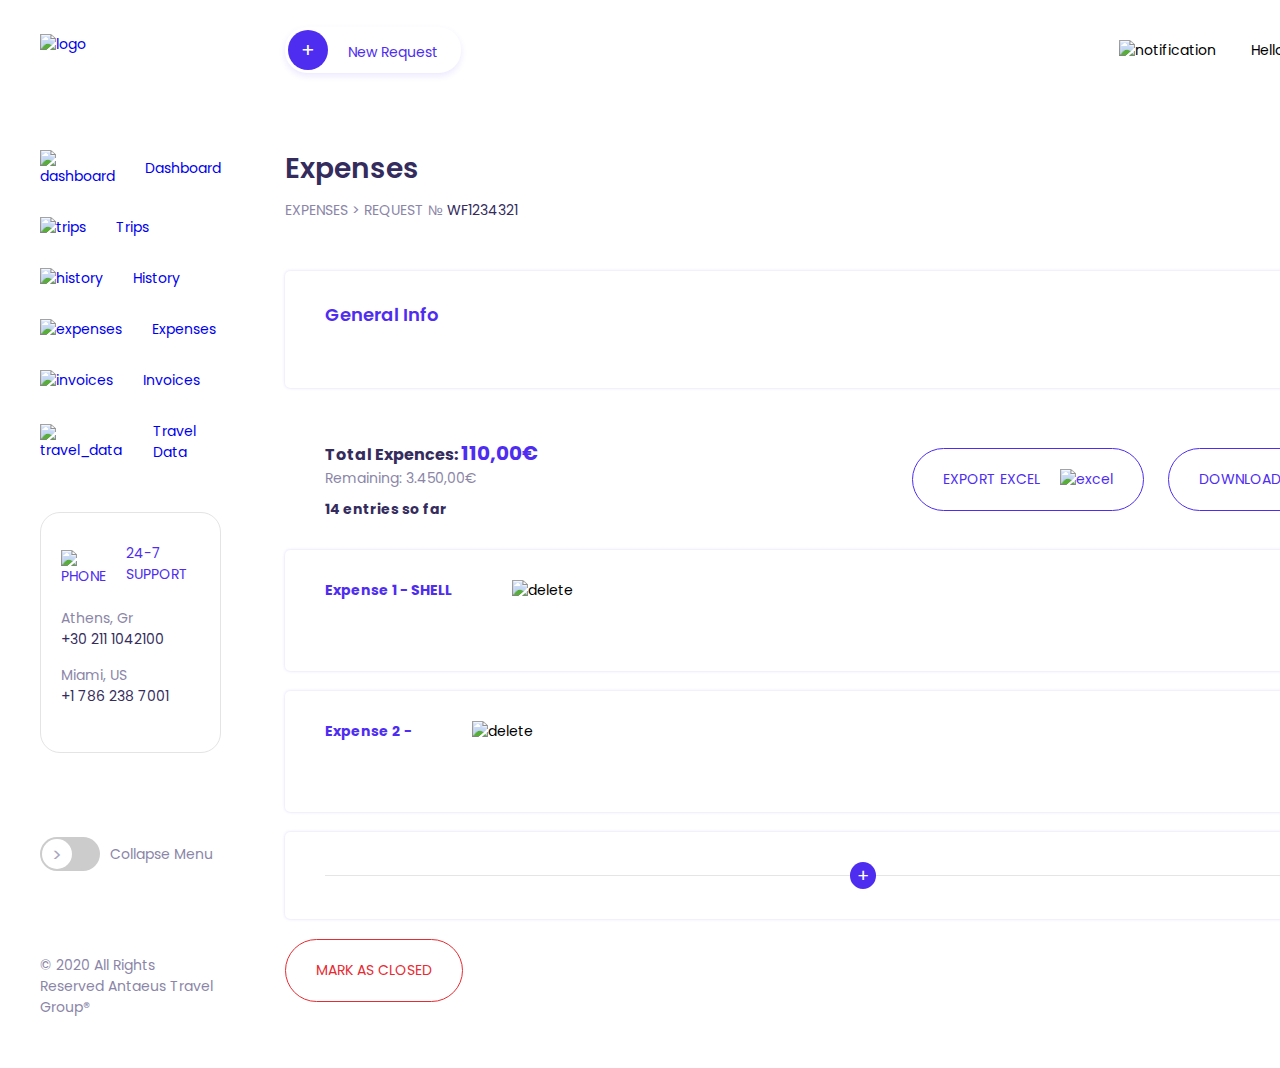
==== index.html @ 00f9db46 "final commit" ====
<!DOCTYPE html>
<html lang="en">
<head>
    <meta charset="UTF-8">
    <meta http-equiv="X-UA-Compatible" content="IE=edge">
    <meta name="viewport" content="width=device-width, initial-scale=1.0">
    <link rel="stylesheet" href="./styles/reset.css">
    <link rel="stylesheet" href="./styles/style.css">
    <link rel="stylesheet" href="./styles/media.css">
    <title>Synopsis</title>
</head>
<body>

    <div class="scene">
        <div class="scene_menu">
            <div class="scene_logo">
                <a href="#"><img src="./assets/icons/logo.png" alt="logo"></a>
            </div>
            <nav class="scene_nav">
                <ul>
                    <li class="scene_list">
                        <a href="#">
                            <img src="./assets/icons/dashboard.png" alt="dashboard">
                            Dashboard
                        </a>
                    </li>
                    <li class="scene_list">
                        <a href="#">
                            <img src="./assets/icons/trips.png" alt="trips">
                            Trips
                        </a>
                    </li>
                    <li class="scene_list">
                        <a href="#">
                            <img src="./assets/icons/history.png" alt="history">
                            History
                        </a>
                    </li>
                    <li class="scene_list">
                        <a href="#">
                            <img src="./assets/icons/expenses.png" alt="expenses">
                            Expenses
                        </a>
                    </li>
                    <li class="scene_list">
                        <a href="#">
                            <img src="./assets/icons/invoices.png" alt="invoices">
                            Invoices
                        </a>
                    </li>
                    <li class="scene_list">
                        <a href="#">
                            <img src="./assets/icons/travel_data.png" alt="travel_data">
                            Travel Data
                        </a>
                    </li>
                </ul>
            </nav>

            <div class="scene_call">
                <div class="scene_contacts">
                    <h3>
                        <img src="./assets/icons/phone.png" alt="phone">
                        <div class="scene_label">
                            <span>24-7</span>
                            <span>support</span>
                        </div>
                    </h3>
                    <div class="scene_number">
                        <p>Athens, Gr</p>
                        <a href="tel:+302111042100">+30 211 1042100</a>
                    </div>
                    <div class="scene_number">
                        <p>Miami, US</p>
                        <a href="tel:+17862387001">+1 786 238 7001</a>
                    </div>
                </div>
            </div>

            <div class="scene_collapse">
                <label class="scene_switch">
                    <input type="checkbox">
                    <span class="scene_slider round"></span>
                </label>
                <p>Collapse Menu</p>
            </div>

            <p class="scene_copyright">
                © 2020 All Rights Reserved Antaeus Travel Group®
            </p>
        </div>

        <div class="scene_item">
            <header class="header">
                <div class="container">
                    <div class="header_block">
                        <button class="header_button">
                            <span>+</span>
                            New Request
                        </button>
                        <div class="header_profile">
                            <button class="header_notification"><img src="./assets/icons/notification.png" alt="notification"></button>
                            <button class="header_fullname">Hello,<span class="header_name">George</span> <span class="header_arrow"></span></button>
                            <button class="header_avatar"><img src="./assets/icons/avatar.png" alt="avatar"></button>
                        </div>
                    </div>
                </div>
            </header>
        
            <div class="inner">
                <div class="container">
                    <h2 class="inner_heading">Expenses</h2>
                    <p class="inner_text">EXPENSES > request № <span>WF1234321</span></p>
        
                    <div class="inner_info">
                        <h3 class="accordion">
                            General Info
                            <button><img src="./assets/icons/arrow_blue.png" alt="arrow_blue"></button>
                        </h3>

                        <div class="inner_grid" style="display: none;">
                            <div class="inner_item">
                                <h4>Trip Name</h4>
                                <p>Los Angeles</p>
                            </div>
                            <div class="inner_item">
                                <h4>Trip Date</h4>
                                <p>29.06.2021</p>
                            </div>
                            <div class="inner_item">
                                <h4>Travel Request №</h4>
                                <p>WF1234321 <img src="./assets/icons/coupon.png" alt="coupon"></p>
                            </div>
                        </div>
                    </div>

                    <div class="inner_export">
                        <div class="export_info">
                            <h3 class="export_heading">Total Expences: <span>110,00€</span></h3>
                            <p class="export_text">Remaining: 3.450,00€</p>
                            <p class="export_entries">14 entries so far</p>
                        </div>
                        <div class="export_buttons">
                            <button>EXPORT EXCEL <img src="./assets/icons/excel.png" alt="excel"></button>
                            <button>DOWNLOAD PDF <img src="./assets/icons/pdf.png" alt="pdf"></button>
                        </div>
                    </div>

                    <div class="inner_expense1">
                        <h3 class="expense_heading accordion">
                            <span>
                                Expense 1 - SHELL
                                <button><img src="./assets/icons/delete.png" alt="delete"></button>
                            </span>
                            <button><img src="./assets/icons/arrow_blue.png" alt="arrow_blue"></button>
                        </h3>

                        <div style="display: none;">
                            <form action="#" class="expense_form">
                                <div class="expense_input">
                                    <label for="expenseDate">DATE OF EXPENSE</label>
                                    <input type="date" id="expenseDate" required>
                                    <!-- <img src="./assets/icons/calendar.png" alt="calendar"> -->
                                </div>
                                <div class="expense_input">
                                    <label for="">CATEGORY</label>
                                    <select name="" id="">
                                        <option value=""></option>
                                    </select>
                                    <img style="transform: translateY(-3px) rotate(180deg);" src="./assets/icons/arrow_black.png" alt="arrow_black">
                                </div>
                                <div class="expense_input">
                                    <label for="merchant">Merchant</label>
                                    <input type="text" id="merchant" required >
                                </div>
                            </form>
    
                            <h3 class="fuel_heading">
                                Fuel Costs Details
                                <button><img src="./assets/icons/arrow_black.png" alt="arrow_black"></button>
                            </h3>
    
                            <div class="expense_fuel">
                                <form action="#" class="expense_form column">
                                    <div class="expense_input">
                                        <label for="from">from</label>
                                        <input type="text" id="from" required>
                                        <img src="./assets/icons/car.png" alt="car">
                                    </div>
                                    <div class="expense_input">
                                        <label for="to">to</label>
                                        <input type="text" id="to" required>
                                        <img src="./assets/icons/car.png" alt="car">
                                    </div>
                                    <div class="expense_input">
                                        <label for="distance">Distance</label>
                                        <input type="text" id="distance" required>
                                    </div>
                                    <div class="expense_input">
                                        <label for="occurrences"># Occurrences</label>
                                        <input type="text" id="occurrences" required>
                                    </div>
                                </form>
    
                                <img class="fuel_map" src="./assets/images/map.png" alt="map">
                            </div>
    
                            <form action="#" class="expense_form template">
                                <div class="expense_input">
                                    <label for="amount">Amount</label>
                                    <input type="text" id="amount" required>
                                </div>
                                <div class="expense_input">
                                    <label for="currency">Currency</label>
                                    <select name="" id="currency">
                                        <option value="USD">USD</option>
                                    </select>
                                    <img style="transform: translateY(-3px) rotate(180deg);" src="./assets/icons/arrow_black.png" alt="arrow_black">
                                </div>
                                <div class="expense_input">
                                    <label for="paidBy">Paid by</label>
                                    <select name="" id="paidBy">
                                        <option value=""></option>
                                    </select>
                                    <img style="transform: translateY(-3px) rotate(180deg);" src="./assets/icons/arrow_black.png" alt="arrow_black">
                                </div>
                                <button>
                                    View Reciept
                                    <img src="./assets/icons/reciept.png" alt="reciept">
                                </button>
                            </form>
                        </div>
                    </div>

                    <div class="inner_expense1" style="margin-top: 20px;">
                        <h3 class="expense_heading accordion">
                            <span>
                                Expense 2 -
                                <button><img src="./assets/icons/delete.png" alt="delete"></button>
                            </span>
                            <button><img src="./assets/icons/arrow_blue.png" alt="arrow_blue"></button>
                        </h3>

                        <div style="display: none;">
                            <form action="#" class="expense_form">
                                <div class="expense_input">
                                    <label for="expenseDate">DATE OF EXPENSE</label>
                                    <input type="date" id="expenseDate" required>
                                    <!-- <img src="./assets/icons/calendar.png" alt="calendar"> -->
                                </div>
                                <div class="expense_input">
                                    <label for="">CATEGORY</label>
                                    <select name="" id="">
                                        <option value=""></option>
                                    </select>
                                    <img style="transform: translateY(-3px) rotate(180deg);" src="./assets/icons/arrow_black.png" alt="arrow_black">
                                </div>
                                <div class="expense_input">
                                    <label for="merchant2">Merchant</label>
                                    <input type="text" id="merchant2" required>
                                </div>
                            </form>
    
                            <form action="#" class="expense_form template">
                                <div class="expense_input">
                                    <label for="amount">Amount</label>
                                    <input type="text" id="amount" required>
                                </div>
                                <div class="expense_input">
                                    <label for="currency">Currency</label>
                                    <select name="" id="currency">
                                        <option value="USD">USD</option>
                                    </select>
                                    <img style="transform: translateY(-3px) rotate(180deg);" src="./assets/icons/arrow_black.png" alt="arrow_black">
                                </div>
                                <div class="expense_input">
                                    <label for="paidBy">Paid by</label>
                                    <select name="" id="paidBy">
                                        <option value=""></option>
                                    </select>
                                    <img style="transform: translateY(-3px) rotate(180deg);" src="./assets/icons/arrow_black.png" alt="arrow_black">
                                </div>
                                <button>
                                    Upload Reciept
                                    <img src="./assets/icons/reciept.png" alt="reciept">
                                </button>
                            </form>
                        </div>
                    </div>

                    <div class="inner_add">
                        <span></span>
                        <button>+</button>
                        <span></span>
                    </div>

                    <div class="inner_buttons">
                        <button class="buttons_closed">MARK AS CLOSED</button>
                        <button class="buttons_submit">SUBMIT</button>
                    </div>
                </div>
            </div>
        </div>
    </div>
    
    <script src="./script.js"></script>
</body>
</html>
---- styles/style.css ----
.header {
    padding: 27px 64px 75px 64px;
}

.header_block {
    display: flex;
    justify-content: space-between;
    align-items: center;
}

.header_button {
    border-radius: 22px;
    box-shadow: 0px 3px 5.94px 0.06px rgba(84, 52, 245, 0.11);
    padding: 3px 23px 3px 3px;
    color: #4e2df1;
}

.header_button > span {
    display: inline-grid;
    place-items: center;
    margin-right: 16px;
    color: #fff;
    width: 40px;
    height: 40px;
    background: #4e2df1;
    border-radius: 50%;
    font-size: 20px;
}

.header_name {
    margin-left: 4px;
    color: #342c5d;
    font-size: 14px;
    font-weight: 500;
}

.header_profile {
    display: flex;
    align-items: center;
}

.header_notification {
    margin-right: 35px;
}

.header_fullname {
    display: flex;
    align-items: center;
    margin-right: 13px;
}

.header_arrow {
    margin-left: 13px;
    width: 0;
    height: 0;
    border-style: solid;
    border-width: 4px 3.5px 0 3.5px;
    border-color: #ada9c3 transparent transparent transparent;
}

.header_avatar {
    position: relative;
}

.header_avatar::after {
    content: '';
    display: inline-block;
    width: 8px;
    height: 8px;
    background: #2ae69e;
    position: absolute;
    bottom: 4px;
    right: 0;
    border-radius: 50%;
    border: 1px solid #fff;
}

.main {
    padding: 0px 64px 100px 64px;
}

.main_heading {
    color: #342c5d;
    font-size: 28px;
    margin-bottom: 10px;
}

.main_text {
    color: #8b86a8;
    margin-bottom: 50px;
}

.main_block {
    padding: 63px 41px;
    border-radius: 10px;
    background-color: rgb(255, 255, 255);
    box-shadow: 0px 0px 5px 0px rgba(172, 158, 245, 0.23);
    margin-bottom: 20px;
}

.main_topline {
    display: flex;
    align-items: center;
    justify-content: space-between;
    margin-bottom: 40px;
}

.main_topline > div {
    display: flex;
    align-items: center;
}

.main_count {
    margin-right: 75px;
}

.main_count > span {
    margin-left: 7px;
    color: #4e2df1;
}

.main_filter {
    display: flex;
    align-items: center;
}

.main_filter > input {
    margin-right: 10px;
}

.main_filter > p {
    color: #8b86a8;
}

.main_button {
    margin-right: 36px;
    padding: 18px 25px;
    border-radius: 30px;
    color: #fff;
    background: #4e2df1;
}

.main_search > input {
    padding: 16px 25px;
    border-radius: 10px;
    text-transform: uppercase;
    border: 1px solid #e4e4e4;
}

.main_title {
    display: grid;
    grid-template-columns: repeat(3, 1fr) 1.5fr 4fr;
    column-gap: 70px;
    margin-bottom: 20px;
}

.main_title > h3 {
    color: #8b86a8;
}

.main_title > h3 > span {
    margin-left: 10px;
}

.main_title > h3 > span > img {
    transform: rotate(-90deg);
}

.main_item {
    display: grid;
    grid-template-columns: repeat(3, 1fr) 1.5fr 4fr;
    align-items: center;
    column-gap: 70px;
    margin-bottom: 20px;
}

.main_item:last-child {
    margin-bottom: 0;
}

.main_amount {
    display: flex;
}

.main_budget {
    display: flex;
    position: relative;
}

.main_budget > select {
    border: none;
    border-right: 1px solid #e4e4e4;
    margin-right: 5px;
    padding-right: 5px;
    position: absolute;
    top: 50%;
    left: 10px;
    transform: translateY(-50%);
}

.main_budget > input {
    width: 100%;
    display: inline-block;
    padding: 10px;
    padding-left: 50px;
    border-radius: 10px;
    border: 1px solid #e4e4e4;
}

.main_budget > input:focus {
    border: 1px solid #4e2df1;
}

.main_amount > p {
    display: flex;
    flex-direction: column;
    margin-right: 70px;
}

.main_amount > p > span {
    font-size: 12px;
    color: #8b86a8;
}

.main_amount > button {
    display: flex;
    align-items: center;
    color: #4e2df1;
}

.main_amount > button > span {
    display: inline-grid;
    place-items: center;
    border-radius: 50%;
    width: 20px;
    height: 20px;
    background: #4e2df1;
    color: #fff;
    margin-right: 5px;
}

/* .main_amount > button:last-child {
    padding: 10px 20px;
    border-radius: 20px;
    border: 1px solid #e4e4e4;
    margin-left: 15px;
} */

.main_amount > a {
    padding: 10px 20px;
    border-radius: 20px;
    border: 1px solid #e4e4e4;
    margin-left: 15px;
}

.main_pagination {
    display: flex;
    align-items: center;
    justify-content: space-between;
}

.main_view {
    color: #8b86a8;
}

.main_view > select {
    box-shadow: 0px 0px 3px 0px rgba(172, 158, 245, 0.43);
    margin: 0 10px;
    border: none;
    padding: 8px 5px 8px 8px;
    border-radius: 5px;
}

.main_pages > button {
    padding: 10px 15px;
    border-radius: 5px;
    box-shadow: 0px 0px 3px 0px rgba(172, 158, 245, 0.43);
}

.main_next > img {
    transform: rotate(180deg);
}

.scene {
    display: flex;
}

.scene_logo {
    padding: 34px 40px 80px 40px;
}

.scene_list > a {
    display: inline-flex;
    align-items: center;
    width: 100%;
    padding: 15px 0;
    padding-left: 40px;
}

.scene_list > a:hover {
    color: #4e2df1;
    border-left: 3px solid #4e2df1;
}

.scene_list > a > img {
    margin-right: 30px;
}

.scene_changed {
    padding-left: 15px;
}

.scene_changed > a {
    border-radius: 20px;
    display: inline-flex;
    align-items: center;
    width: 100%;
    padding: 22px;
    color: #8b86a8;
}

.scene_changed > a:hover {
    background: #4e2df1;
    color: #fff;
}

.scene_changed > a > img {
    margin-right: 30px;
}

.scene_call {
    padding: 34px 0px 50px 40px;
}

.scene_contacts {
    padding: 30px 20px;
    border-radius: 20px;
    border: 1px solid #e4e4e4;
}

.scene_contacts > h3 {
    display: flex;
    align-items: flex-start;
    color: #4e2df1;
    font-size: 16px;
    text-transform: uppercase;
    margin-bottom: 23px;
}

.scene_contacts > h3 > img {
    margin-right: 20px;
    transform: translateY(7px);
}

.scene_number {
    margin-bottom: 15px;
}

.scene_number > p {
    color: #8b86a8;
}

.scene_number > a {
    color: #342c5d;
}

.scene_switch {
    margin-right: 10px;
    position: relative;
    display: inline-block;
    width: 60px;
    height: 34px;
}

.scene_switch input {
    opacity: 0;
    width: 0;
    height: 0;
}

.scene_slider {
    position: absolute;
    cursor: pointer;
    top: 0;
    left: 0;
    right: 0;
    bottom: 0;
    background-color: #ccc;
    -webkit-transition: 0.4s;
    transition: 0.4s;
}

.scene_slider:before {
    position: absolute;
    content: '>';
    display: grid;
    place-items: center;
    color: #a8a4bd;
    font-size: 18px;
    height: 30px;
    width: 30px;
    left: 2px;
    bottom: 2px;
    background-color: white;
    -webkit-transition: 0.4s;
    transition: 0.4s;
}

input:checked + .scene_slider {
    background-color: #2ae69e;
}

input:focus + .scene_slider {
    box-shadow: 0 0 1px #2ae69e;
}

input:checked + .scene_slider:before {
    -webkit-transform: translateX(26px);
    -ms-transform: translateX(26px);
    transform: translateX(26px) rotate(180deg);
}

.scene_slider.round {
    border-radius: 34px;
}

.scene_slider.round:before {
    border-radius: 50%;
}

.scene_collapse {
    padding: 34px 0px 50px 40px;
    display: flex;
    align-items: center;
}

.scene_collapse > p {
    color: #8b86a8;
}

.scene_copyright {
    padding: 34px 0px 50px 40px;
    color: #8b86a8;
}

.inner_heading {
    color: #342c5d;
    font-size: 28px;
    margin-bottom: 10px;
}

.inner_text {
    color: #8b86a8;
    margin-bottom: 50px;
    text-transform: uppercase;
}

.inner_text > span {
    color: #342c5d;
}

.inner_info {
    padding: 30px 40px;
    border-radius: 5px;
    box-shadow: 0px 0px 3px 0px rgba(172, 158, 245, 0.43);
    margin-bottom: 50px;
}

.inner_info > h3 {
    display: flex;
    justify-content: space-between;
    align-items: center;
    font-size: 18px;
    color: #4e2df1;
    margin-bottom: 30px;
}

.inner_grid {
    display: grid;
    grid-template-columns: repeat(5, 1fr);
}

.inner_item > h4 {
    color: #8b86a8;
    margin-bottom: 10px;
}

.inner_item > p {
    text-transform: uppercase;
}

.inner_item > p > img {
    margin-left: 20px;
}

.inner_export {
    padding: 0 40px;
    display: flex;
    justify-content: space-between;
    align-items: center;
}

.inner_export {
    margin-bottom: 30px;
}

.export_heading {
    font-size: 16px;
    font-weight: bold;
}

.export_heading > span {
    font-size: 20px;
    color: #4e2df1;
    font-weight: bold;
}

.export_text {
    color: #8b86a8;
    margin-bottom: 10px;
}

.export_entries {
    font-weight: bold;
}

.export_buttons > button {
    display: inline-flex;
    align-items: center;
    padding: 20px 30px;
    border: 1px solid #4e2df1; 
    border-radius: 50px;
    color: #4e2df1;   
}

.export_buttons > button:first-child {
    margin-right: 20px;
}

.export_buttons > button > img {
    margin-left: 20px;
}

.inner_expense1 {
    padding: 30px 40px;
    border-radius: 5px;
    box-shadow: 0px 0px 3px 0px rgba(172, 158, 245, 0.43);
}

.expense_heading {
    display: flex;
    align-items: center;
    justify-content: space-between;
    margin-bottom: 40px;
}

.expense_heading > span {
    display: flex;
    align-items: center;
    color: #4e2df1;
    font-weight: bold;
}

.expense_heading > span > button {
    margin-left: 60px;
}

.expense_form {
    display: grid;
    grid-template-columns: repeat(3, 1fr);
    column-gap: 20px;
    margin-bottom: 40px;
}

.expense_input {
    position: relative;
}

.expense_input > input {
    padding: 15px 20px;
    border: 1px solid #e5e5e5;
    border-radius: 10px;
    width: 100%;
}

.expense_input > input:focus {
    border: 1px solid #998ee1;
}

.expense_input > label {
    text-transform: uppercase;
    background: #fff;
    padding: 5px 8px;
    color: #ada9c3;
    font-size: 12px;
    position: absolute;
    top: -14px;
    left: 10px;
}

.expense_input > img {
    position: absolute;
    top: 50%;
    right: 20px;
    transform: translateY(-50%);
}

.expense_input > select {
    padding: 15px 20px;
    border: 1px solid #e5e5e5;
    border-radius: 10px;
    width: 100%;
}

.expense_input > select:focus {
    border: 1px solid #998ee1;
}

.expense_fuel {
    display: grid;
    grid-template-columns: 30% 70%;
    column-gap: 20px;
    padding-bottom: 40px;
    border-bottom: 1px solid #e5e5e5;
    margin-bottom: 50px;
}

.expense_form.column {
    grid-template-columns: 1fr;
    row-gap: 20px;
}

.fuel_map {
    width: 100%;
    height: 100%;
}

.fuel_heading {
    margin-bottom: 30px;
    font-weight: bold;
    display: flex;
    align-items: center;
    justify-content: space-between;
    padding-left: 20px;
}

.expense_form.template {
    grid-template-columns: 0.6fr 0.3fr 1fr 1fr;
}

.expense_form.template > button {
    display: inline-flex;
    align-items: center;
    justify-content: center;
    border: 1px solid #4e2df1; 
    border-radius: 50px;
    color: #4e2df1; 
}

.expense_form.template > button > img {
    margin-left: 25px;
}

.inner_add {
    display: flex;
    align-items: center;
    justify-content: center;
    padding: 30px 40px;
    border-radius: 5px;
    box-shadow: 0px 0px 3px 0px rgba(172, 158, 245, 0.43);
    margin: 20px 0;
}

.inner_add > span {
    display: inline-block;
    width: 50%;
    height: 1px;
    background: #e5e5e5;
}

.inner_add > button {
    display: inline-block;
    width: 27px;
    height: 27px;
    background: #4e2df1;
    border-radius: 50%;
    color: #fff;
    font-size: 18px;
}

.inner_buttons {
    display: flex;
    align-items: center;
    justify-content: space-between;
    padding-bottom: 40px;
}

.buttons_closed {
    display: inline-flex;
    align-items: center;
    padding: 20px 30px;
    border: 1px solid #e92a30; 
    border-radius: 50px;
    color: #e92a30;
}

.buttons_submit {
    display: inline-flex;
    align-items: center;
    padding: 20px 30px;
    background: #4e2df1;
    border-radius: 50px;
    color: #fff;
}

.trip_heading > h2 {
    color: #342c5d;
    font-size: 28px;
    margin-bottom: 10px;
}

.trip_heading > p {
    color: #8b86a8;
    margin-bottom: 50px;
    text-transform: uppercase;
}

.trip_heading > p > span {
    color: #342c5d;
}

.trip_topline {
    display: flex;
    align-items: center;
    justify-content: space-between;
}

.trip_call {
    display: flex;
    align-items: center;
}

.trip_call > p {
    font-size: 14px;
    margin-right: 50px;
}

.trip_call > button {
    width: 60px;
    height: 60px;
    display: grid;
    place-items: center;
    background: #342c5d;
    border-radius: 50%;
}

.trip_call > button:last-child {
    background: #2ae69e;
    margin-left: 10px;
}

.trip_img {
    background: url(./../assets/images/trip.png) 0 0 no-repeat;
    background-size: cover;
    padding: 20px 40px;
    border-radius: 15px;
    margin-bottom: 20px;
}

.img_heading {
    color: #fff;
}

.img_heading > h3 {
    font-size: 30px;
    margin-bottom: 15px;
}

.img_top {
    display: flex;
    justify-content: space-between;
    margin-bottom: 100px;
}

.img_tablo {
    display: flex;
}

.img_tablo > button {
    height: 50px;
    width: 50px;
    background: #fff;
    display: grid;
    place-items: center;
    border-radius: 10px;
    margin-right: 40px;
}

.img_time {
    background: #fff;
    padding: 27px 50px;
    border-radius: 10px;
} 

.img_time > p {
    font-size: 30px;
    text-align: center;
}

.img_head {
    display: grid;
    grid-template-columns: repeat(4, 1fr);
    column-gap: 24px;
}

.img_head > p {
    font-size: 10px;
    text-transform: uppercase;
    color: #8b86a8;
    text-align: center;
}

.img_button {
    width: 170px;
    height: 60px;
    border-radius: 50px;
    background: #4e2df1;
    color: #fff;
    display: inline-flex;
    justify-content: center;
    align-items: center;
}

.img_button > img {
    margin-right: 16px;
}

.trip_detail {
    padding: 30px 40px;
    border-radius: 5px;
    box-shadow: 0px 0px 3px 0px rgba(172, 158, 245, 0.43);
    margin-bottom: 20px;
}

.trip_detail > h2 {
    font-size: 18px;
    color: #4e2df1;
    display: flex;
    justify-content: space-between;
    align-items: center;
    margin-bottom: 60px;
}

.detail_block {
    display: grid;
    grid-template-columns: repeat(4, 25%);
    column-gap: 20px;
    row-gap: 20px;
}

.detail_title {
    font-size: 10px;
    color: #a8a4bd;
    display: flex;
    align-items: center;
    margin-bottom: 15px;
}

.detail_title > img {
    margin-right: 10px;
}

.detail_heading {
    font-size: 20px;
    margin-bottom: 10px;
}

.detail_heading > span {
    margin-left: 30px;
}

.detail_item > a {
    display: inline-block;
    margin-top: 20px;
    font-size: 12px;
    color: #4e2df1;
    text-decoration: underline;
}

.trip_list {
    padding: 30px 40px;
    border-radius: 5px;
    box-shadow: 0px 0px 3px 0px rgba(172, 158, 245, 0.43);
    margin-bottom: 20px;
}

.trip_list > h2 {
    font-size: 18px;
    color: #4e2df1;
    display: flex;
    justify-content: space-between;
    align-items: center;
    margin-bottom: 60px;
}

.list_title {
    display: grid;
    grid-template-columns: repeat(7, 1fr);
    column-gap: 70px;
    margin-bottom: 40px;
}

.list_title > h3 {
    font-weight: normal;
    color: #8b86a8;
}

.list_item {
    display: grid;
    grid-template-columns: repeat(7, 1fr);
    column-gap: 70px;
    margin-bottom: 20px;
}

.list_item > p:last-child {
    text-align: right;
}

.trip_flight {
    padding: 30px 40px;
    border-radius: 5px;
    box-shadow: 0px 0px 3px 0px rgba(172, 158, 245, 0.43);
    margin-bottom: 20px;
}

.trip_flight > h2 {
    font-size: 18px;
    color: #4e2df1;
    display: flex;
    justify-content: space-between;
    align-items: center;
    margin-bottom: 60px;
}

.flight_topline {
    display: flex;
    justify-content: space-between;
    padding-bottom: 20px;
    border-bottom: 1px solid #e6e5ed;
    margin-bottom: 60px;
}

.topline_info {
    display: flex;
    margin-right: 35px;
}

.topline_item {
    margin-right: 35px;
    text-align: center;
}

.topline_item:first-child {
    text-align: right;
}

.topline_item:last-child {
    text-align: left;
    margin-right: 0;
}

.topline_item > h3 {
    font-size: 24px;
}

.topline_item > p {
    font-size: 12px;
    color: #8b86a8;
}

.topline_item > p > span {
    font-size: 12px;
    color: #342c5d;
    font-weight: bold;
}

.crit_weight {
    display: flex;
    align-items: center;
}

.crit_weight > p {
    display: flex;
    flex-direction: column;
    margin-left: 15px;
    margin-bottom: 15px;
}

.crit_weight > p > span {
    font-size: 12px;
}

.crit_ticket > a {
    font-size: 12px;
    color: #4e2df1;
    margin-left: 10px;
    text-decoration: underline;
}

.topline_price {
    text-align: center;
}

.topline_price > h3 {
    font-size: 25px;
    color: #4e2df1;
}

.topline_price > p {
    text-transform: uppercase;
    font-size: 10px;
    color: #8b86a8;
}

.flight_item {
    display: flex;
    align-items: center;
}

.flight_title {
    margin-right: 27px;
}

.flight_main > h3 {
    padding-left: 90px;
    margin-bottom: 35px;
}

.flight_main > h3 > img {
    margin-right: 10px;
}

.flight_main > h3 > span {
    display: inline-block;
    padding-bottom: 3px;
    color: #8b86a8;
    border-bottom: 1px solid #8b86a8;
}

.dots_start {
    display: inline-block;
    height: 13px;
    width: 13px;
    border: 1px solid #8b86a8;
    border-radius: 50%;
}

.dots_start:first-child {
    margin-bottom: 11px;
}

.dots_center {
    display: inline-block;
    width: 5px;
    height: 5px;
    background: #8b86a8;
    border-radius: 50%;
    margin-bottom: 11px;
}

.flight_time {
    display: flex;
    align-items: stretch;
}

.flight_dots {
    display: flex;
    flex-direction: column;
    align-items: center;
}

.time_info {
    display: flex;
    flex-direction: column;
    justify-content: space-between;
    margin-left: 13px;
}

.time_info > p {
    color: #a8a4bd;
}

.time_info > h3 > span {
    color: #e92a30;
}

.flight_stop {
    display: flex;
    justify-content: space-between;
    align-items: center;
    margin-bottom: 60px;
    padding-left: 125px;
}

.flight_stop > h3 {
    display: flex;
    border-bottom: 1px solid #e6e5ed;
    border-top: 1px solid #e6e5ed;
    padding: 25px 0;
    position: relative;
    color: #4e2df1;
}

.flight_stop > h3 > span {
    display: inline-block;
    width: 20px;
    height: 20px;
    background: #4e2df1;
    border: 6px solid #e6e1fe;
    border-radius: 50%;
    position: absolute;
    top: 50%;
    left: -30px;
    transform: translateY(-50%);
    font-size: 12px;
}

.flight_stop > h3 > p {
    margin-left: 20px;
    color: #342c5d;
}

.flight_warning {
    color: #e92a30;
    font-size: 10px;
}

.flight_item.bb {
    padding-bottom: 70px;
    border-bottom: 1px solid #e6e5ed;
    margin-bottom: 35px;
}

.flight_check {
    display: flex;
    align-items: center;
}

.flight_check > p {
    margin-right: 40px;
    color: #8b86a8;
}

.flight_check > h3 > span {
    color: #8b86a8;
    margin-right: 40px;
}

.flight_check > button {
    width: 140px;
    height: 45px;
    background: #c2bfce;
    border-radius: 15px;
    display: grid;
    place-items: center;
    color: #fff;
    font-size: 12px;
}

.hotel_block {
    display: flex;
    align-items: center;
    justify-content: space-between;
    padding-bottom: 25px;
    border-bottom: 1px solid #e6e5ed;
}

.hotel_heading {
    font-size: 20px;
    margin-bottom: 5px;
}

.hotel_stars {
    color: #a8a4bd;
    font-size: 12px;
    margin-bottom: 5px;
}

.hotel_location {
    display: flex;
    align-items: center;
    margin-bottom: 30px;
}

.hotel_location > img {
    margin-right: 5px;
}

.hotel_buttons {
    display: flex;
}

.hotel_buttons > p {
    display: flex;
    flex-direction: column;
    align-items: center;
    text-align: center;
    color: #4e2df1;
}

.hotel_buttons button {
    display: grid;
    place-items: center;
    width: 42px;
    height: 42px;
    background: #4e2df1;
    border-radius: 50%;
    margin-bottom: 7px;
}

.hotel_check > p:first-child {
    color: #ada9c3;
    margin-bottom: 5px;
    text-transform: uppercase;
    padding-left: 20px;
    font-size: 10px;
}

.hotel_check > p:last-child {
    padding: 17px 33px 17px 20px;
    border: 1px solid #e4e4e4;
    border-radius: 30px;
    font-size: 12px;
}

.hotel_info > p {
    font-size: 10px;
    color: #a8a4bd;
}

.hotel_info > p > span {
    margin-left: 30px;
    color: #342c5d;
    font-size: 12px;
}

.hotel_info > p > a {
    margin-left: 26px;
    font-size: 12px;
    border-bottom: 1px solid #dfd8ff;
}

.hotel_price > p {
    display: flex;
    flex-direction: column;
    align-items: center;
    font-size: 25px;
    color: #4e2df1;
}

.hotel_price > p > span {
    display: inline-block;
    margin-top: 5px;
    color: #a8a4bd;
    text-transform: uppercase;
}

.hotel_pros {
    padding-top: 25px;
    display: flex;
    justify-content: space-between;
    flex-wrap: wrap;
}

.hotel_pros > p {
    display: flex;
    align-items: center;
    font-size: 12px;
    color: #a8a4bd;
}

.hotel_pros > p > img {
    margin-right: 25px;
}

.car_title {
    display: flex;
    justify-content: space-between;
    margin-bottom: 25px;
}

.car_title > div {
    display: flex;
}

.title_heading {
    font-size: 20px;
    margin-right: 90px;
}

.title_text > p:first-child {
    font-weight: bold;
    font-size: 16px;
}

.title_text > p:first-child > span {
    font-weight: bold;
    font-size: 12px;
}

.title_text > p:last-child {
    color: #a8a4bd;
    font-size: 12px;
}

.title_price {
    display: flex;
    flex-direction: column;
    align-items: center;
    font-size: 25px;
    color: #4e2df1;
}

.title_price > span {
    display: inline-block;
    margin-top: 5px;
    color: #a8a4bd;
    text-transform: uppercase;
}

.car_main {
    display: flex;
    padding-bottom: 50px;
    border-bottom: 1px solid #e6e5ed;
}

.car_image {
    margin-right: 75px;
}

.car_date {
    display: flex;
}

.car_item > h3 {
    color: #4e2df1;
    margin-bottom: 25px;
    padding-left: 20px;
}

.date_item {
    margin-right: 10px;
}

.date_item:last-child {
    margin-right: 0;
}

.date_item > p {
    color: #ada9c3;
    margin-bottom: 5px;
    text-transform: uppercase;
    padding-left: 20px;
    font-size: 10px;
}

.date_item > span {
    display: inline-block;
    padding: 17px 33px 17px 20px;
    border: 1px solid #e4e4e4;
    border-radius: 30px;
    font-size: 12px;
    color: #342c5d;
}

.car_extra {
    display: flex;
    justify-content: space-between;
    margin-top: 25px;
}

.extra_item {
    display: flex;
}

.extra_item > p {
    display: flex;
    align-items: center;
    font-size: 12px;
    color: #a8a4bd;
}

.extra_item > p > img {
    margin-right: 15px;
}

.car_extra > p {
    display: flex;
    flex-direction: column;
    align-items: flex-end;
    color: #a8a4bd;
}

.car_extra > p > span {
    font-size: 12px;
}

.car_extra > p > span > a {
    margin-left: 10px;
    font-size: 12px;
    border-bottom: 1px solid #dfd8ff;
}

.trip_buttons {
    display: flex;
    justify-content: space-between;
    align-items: center;
    margin-top: 40px;
    padding-bottom: 90px;
}

.buttons_rebook {
    display: inline-flex;
    align-items: center;
    padding: 15px 50px;
    border: 1px solid #4e2df1;
    border-radius: 40px;
    color: #4e2df1;
    margin-right: 25px;
}

.buttons_cancel {
    display: inline-flex;
    align-items: center;
    padding: 15px 50px;
    border: 1px solid #e92a30; 
    border-radius: 50px;
    color: #e92a30;
}
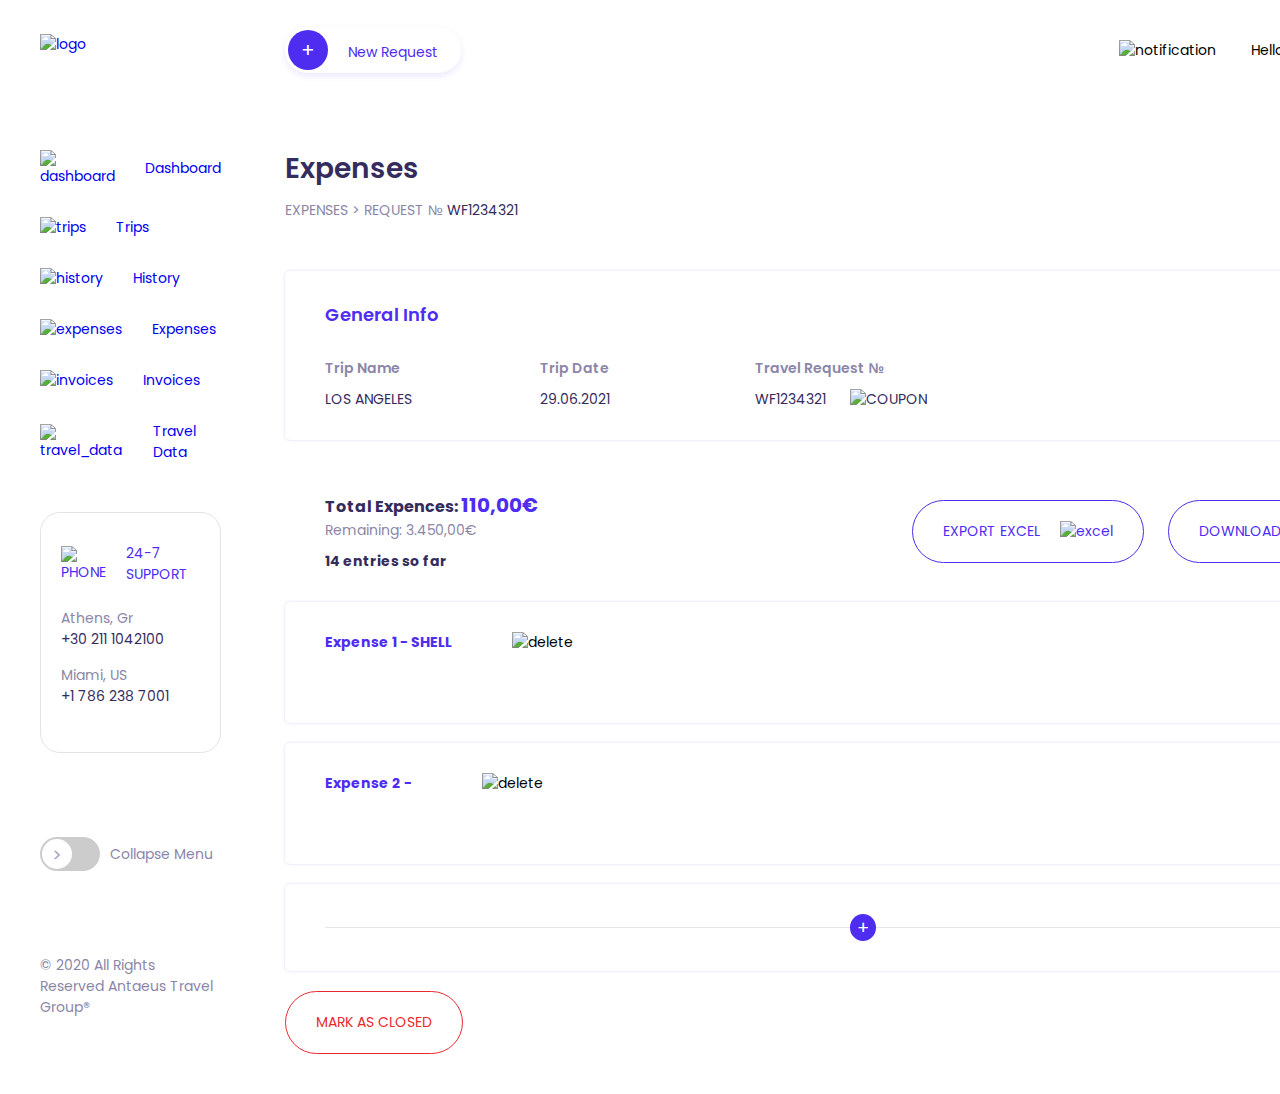
==== commit 2b9fb5af: "update" ====
--- a/index.html
+++ b/index.html
@@ -12,8 +12,8 @@
 <body>
 
     <div class="scene">
-        <div class="scene_menu">
-            <div class="scene_logo">
+        <div class="scene_menu" id="menu">
+            <div class="scene_logo closed">
                 <a href="#"><img src="./assets/icons/logo.png" alt="logo"></a>
             </div>
             <nav class="scene_nav">
@@ -21,43 +21,43 @@
                     <li class="scene_list">
                         <a href="#">
                             <img src="./assets/icons/dashboard.png" alt="dashboard">
-                            Dashboard
+                            <span class="closed">Dashboard</span>
                         </a>
                     </li>
                     <li class="scene_list">
                         <a href="#">
                             <img src="./assets/icons/trips.png" alt="trips">
-                            Trips
+                            <span class="closed">Trips</span>
                         </a>
                     </li>
                     <li class="scene_list">
                         <a href="#">
                             <img src="./assets/icons/history.png" alt="history">
-                            History
+                            <span class="closed">History</span>
                         </a>
                     </li>
                     <li class="scene_list">
                         <a href="#">
                             <img src="./assets/icons/expenses.png" alt="expenses">
-                            Expenses
+                            <span class="closed">Expenses</span>
                         </a>
                     </li>
                     <li class="scene_list">
                         <a href="#">
                             <img src="./assets/icons/invoices.png" alt="invoices">
-                            Invoices
+                            <span class="closed">Invoices</span>
                         </a>
                     </li>
                     <li class="scene_list">
                         <a href="#">
                             <img src="./assets/icons/travel_data.png" alt="travel_data">
-                            Travel Data
+                            <span class="closed">Travel Data</span>
                         </a>
                     </li>
                 </ul>
             </nav>
 
-            <div class="scene_call">
+            <div class="scene_call closed">
                 <div class="scene_contacts">
                     <h3>
                         <img src="./assets/icons/phone.png" alt="phone">
@@ -79,18 +79,18 @@
 
             <div class="scene_collapse">
                 <label class="scene_switch">
-                    <input type="checkbox">
-                    <span class="scene_slider round"></span>
+                    <input type="checkbox" id="checkbox">
+                    <span class="scene_slider round" id="slider"></span>
                 </label>
-                <p>Collapse Menu</p>
+                <p class="closed">Collapse Menu</p>
             </div>
 
-            <p class="scene_copyright">
+            <p class="scene_copyright closed">
                 © 2020 All Rights Reserved Antaeus Travel Group®
             </p>
         </div>
 
-        <div class="scene_item">
+        <div class="scene_item" id="main">
             <header class="header">
                 <div class="container">
                     <div class="header_block">
@@ -113,12 +113,12 @@
                     <p class="inner_text">EXPENSES > request № <span>WF1234321</span></p>
         
                     <div class="inner_info">
-                        <h3 class="accordion">
+                        <h3 style="display: inline-block;">
                             General Info
-                            <button><img src="./assets/icons/arrow_blue.png" alt="arrow_blue"></button>
                         </h3>
-
-                        <div class="inner_grid" style="display: none;">
+                        <button class="accordion" style="float: right;"><img src="./assets/icons/arrow_blue.png" alt="arrow_blue"></button>
+
+                        <div class="inner_grid" style="display: grid;">
                             <div class="inner_item">
                                 <h4>Trip Name</h4>
                                 <p>Los Angeles</p>
@@ -146,151 +146,153 @@
                         </div>
                     </div>
 
-                    <div class="inner_expense1">
-                        <h3 class="expense_heading accordion">
-                            <span>
-                                Expense 1 - SHELL
-                                <button><img src="./assets/icons/delete.png" alt="delete"></button>
-                            </span>
-                            <button><img src="./assets/icons/arrow_blue.png" alt="arrow_blue"></button>
-                        </h3>
-
-                        <div style="display: none;">
-                            <form action="#" class="expense_form">
-                                <div class="expense_input">
-                                    <label for="expenseDate">DATE OF EXPENSE</label>
-                                    <input type="date" id="expenseDate" required>
-                                    <!-- <img src="./assets/icons/calendar.png" alt="calendar"> -->
+                    <div id="inner">
+                        <div class="inner_expense1">
+                            <h3 class="expense_heading" style="display: inline-block;">
+                                <span>
+                                    Expense 1 - SHELL
+                                    <button><img src="./assets/icons/delete.png" alt="delete"></button>
+                                </span>
+                            </h3>
+                            <button class="accordion" style="float: right;"><img src="./assets/icons/arrow_blue.png" alt="arrow_blue"></button>
+    
+                            <div style="display: none;">
+                                <form action="#" class="expense_form">
+                                    <div class="expense_input">
+                                        <label for="expenseDate">DATE OF EXPENSE</label>
+                                        <input type="date" id="expenseDate" required>
+                                        <!-- <img src="./assets/icons/calendar.png" alt="calendar"> -->
+                                    </div>
+                                    <div class="expense_input">
+                                        <label for="">CATEGORY</label>
+                                        <select name="" id="">
+                                            <option value=""></option>
+                                        </select>
+                                        <img style="transform: translateY(-3px) rotate(180deg);" src="./assets/icons/arrow_black.png" alt="arrow_black">
+                                    </div>
+                                    <div class="expense_input">
+                                        <label for="merchant">Merchant</label>
+                                        <input type="text" id="merchant" required >
+                                    </div>
+                                </form>
+        
+                                <h3 class="fuel_heading">
+                                    Fuel Costs Details
+                                    <button><img src="./assets/icons/arrow_black.png" alt="arrow_black"></button>
+                                </h3>
+        
+                                <div class="expense_fuel">
+                                    <form action="#" class="expense_form column">
+                                        <div class="expense_input">
+                                            <label for="from">from</label>
+                                            <input type="text" id="from" required>
+                                            <img src="./assets/icons/car.png" alt="car">
+                                        </div>
+                                        <div class="expense_input">
+                                            <label for="to">to</label>
+                                            <input type="text" id="to" required>
+                                            <img src="./assets/icons/car.png" alt="car">
+                                        </div>
+                                        <div class="expense_input">
+                                            <label for="distance">Distance</label>
+                                            <input type="text" id="distance" required>
+                                        </div>
+                                        <div class="expense_input">
+                                            <label for="occurrences"># Occurrences</label>
+                                            <input type="text" id="occurrences" required>
+                                        </div>
+                                    </form>
+        
+                                    <img class="fuel_map" src="./assets/images/map.png" alt="map">
                                 </div>
-                                <div class="expense_input">
-                                    <label for="">CATEGORY</label>
-                                    <select name="" id="">
-                                        <option value=""></option>
-                                    </select>
-                                    <img style="transform: translateY(-3px) rotate(180deg);" src="./assets/icons/arrow_black.png" alt="arrow_black">
-                                </div>
-                                <div class="expense_input">
-                                    <label for="merchant">Merchant</label>
-                                    <input type="text" id="merchant" required >
-                                </div>
-                            </form>
+        
+                                <form action="#" class="expense_form template">
+                                    <div class="expense_input">
+                                        <label for="amount">Amount</label>
+                                        <input type="text" id="amount" required>
+                                    </div>
+                                    <div class="expense_input">
+                                        <label for="currency">Currency</label>
+                                        <select name="" id="currency">
+                                            <option value="USD">USD</option>
+                                        </select>
+                                        <img style="transform: translateY(-3px) rotate(180deg);" src="./assets/icons/arrow_black.png" alt="arrow_black">
+                                    </div>
+                                    <div class="expense_input">
+                                        <label for="paidBy">Paid by</label>
+                                        <select name="" id="paidBy">
+                                            <option value=""></option>
+                                        </select>
+                                        <img style="transform: translateY(-3px) rotate(180deg);" src="./assets/icons/arrow_black.png" alt="arrow_black">
+                                    </div>
+                                    <button>
+                                        View Reciept
+                                        <img src="./assets/icons/reciept.png" alt="reciept">
+                                    </button>
+                                </form>
+                            </div>
+                        </div>
     
-                            <h3 class="fuel_heading">
-                                Fuel Costs Details
-                                <button><img src="./assets/icons/arrow_black.png" alt="arrow_black"></button>
+                        <div class="inner_expense1" style="margin-top: 20px;">
+                            <h3 class="expense_heading" style="display: inline-block;">
+                                <span>
+                                    Expense 2 - <span style="display: inline-block; margin: 0 5px;" id="merchantInput"></span><span id="amountInput"></span>
+                                    <button><img src="./assets/icons/delete.png" alt="delete"></button>
+                                </span>
                             </h3>
+                            <button class="accordion" style="float: right;"><img src="./assets/icons/arrow_blue.png" alt="arrow_blue"></button>
     
-                            <div class="expense_fuel">
-                                <form action="#" class="expense_form column">
-                                    <div class="expense_input">
-                                        <label for="from">from</label>
-                                        <input type="text" id="from" required>
-                                        <img src="./assets/icons/car.png" alt="car">
-                                    </div>
-                                    <div class="expense_input">
-                                        <label for="to">to</label>
-                                        <input type="text" id="to" required>
-                                        <img src="./assets/icons/car.png" alt="car">
-                                    </div>
-                                    <div class="expense_input">
-                                        <label for="distance">Distance</label>
-                                        <input type="text" id="distance" required>
-                                    </div>
-                                    <div class="expense_input">
-                                        <label for="occurrences"># Occurrences</label>
-                                        <input type="text" id="occurrences" required>
+                            <div style="display: none;">
+                                <form action="#" class="expense_form">
+                                    <div class="expense_input">
+                                        <label for="expenseDate">DATE OF EXPENSE</label>
+                                        <input type="date" id="expenseDate" required>
+                                        <!-- <img src="./assets/icons/calendar.png" alt="calendar"> -->
+                                    </div>
+                                    <div class="expense_input">
+                                        <label for="">CATEGORY</label>
+                                        <select name="" id="">
+                                            <option value=""></option>
+                                        </select>
+                                        <img style="transform: translateY(-3px) rotate(180deg);" src="./assets/icons/arrow_black.png" alt="arrow_black">
+                                    </div>
+                                    <div class="expense_input">
+                                        <label for="merchant2">Merchant</label>
+                                        <input type="text" id="merchant2" required>
                                     </div>
                                 </form>
-    
-                                <img class="fuel_map" src="./assets/images/map.png" alt="map">
-                            </div>
-    
-                            <form action="#" class="expense_form template">
-                                <div class="expense_input">
-                                    <label for="amount">Amount</label>
-                                    <input type="text" id="amount" required>
-                                </div>
-                                <div class="expense_input">
-                                    <label for="currency">Currency</label>
-                                    <select name="" id="currency">
-                                        <option value="USD">USD</option>
-                                    </select>
-                                    <img style="transform: translateY(-3px) rotate(180deg);" src="./assets/icons/arrow_black.png" alt="arrow_black">
-                                </div>
-                                <div class="expense_input">
-                                    <label for="paidBy">Paid by</label>
-                                    <select name="" id="paidBy">
-                                        <option value=""></option>
-                                    </select>
-                                    <img style="transform: translateY(-3px) rotate(180deg);" src="./assets/icons/arrow_black.png" alt="arrow_black">
-                                </div>
-                                <button>
-                                    View Reciept
-                                    <img src="./assets/icons/reciept.png" alt="reciept">
-                                </button>
-                            </form>
-                        </div>
-                    </div>
-
-                    <div class="inner_expense1" style="margin-top: 20px;">
-                        <h3 class="expense_heading accordion">
-                            <span>
-                                Expense 2 -
-                                <button><img src="./assets/icons/delete.png" alt="delete"></button>
-                            </span>
-                            <button><img src="./assets/icons/arrow_blue.png" alt="arrow_blue"></button>
-                        </h3>
-
-                        <div style="display: none;">
-                            <form action="#" class="expense_form">
-                                <div class="expense_input">
-                                    <label for="expenseDate">DATE OF EXPENSE</label>
-                                    <input type="date" id="expenseDate" required>
-                                    <!-- <img src="./assets/icons/calendar.png" alt="calendar"> -->
-                                </div>
-                                <div class="expense_input">
-                                    <label for="">CATEGORY</label>
-                                    <select name="" id="">
-                                        <option value=""></option>
-                                    </select>
-                                    <img style="transform: translateY(-3px) rotate(180deg);" src="./assets/icons/arrow_black.png" alt="arrow_black">
-                                </div>
-                                <div class="expense_input">
-                                    <label for="merchant2">Merchant</label>
-                                    <input type="text" id="merchant2" required>
-                                </div>
-                            </form>
-    
-                            <form action="#" class="expense_form template">
-                                <div class="expense_input">
-                                    <label for="amount">Amount</label>
-                                    <input type="text" id="amount" required>
-                                </div>
-                                <div class="expense_input">
-                                    <label for="currency">Currency</label>
-                                    <select name="" id="currency">
-                                        <option value="USD">USD</option>
-                                    </select>
-                                    <img style="transform: translateY(-3px) rotate(180deg);" src="./assets/icons/arrow_black.png" alt="arrow_black">
-                                </div>
-                                <div class="expense_input">
-                                    <label for="paidBy">Paid by</label>
-                                    <select name="" id="paidBy">
-                                        <option value=""></option>
-                                    </select>
-                                    <img style="transform: translateY(-3px) rotate(180deg);" src="./assets/icons/arrow_black.png" alt="arrow_black">
-                                </div>
-                                <button>
-                                    Upload Reciept
-                                    <img src="./assets/icons/reciept.png" alt="reciept">
-                                </button>
-                            </form>
-                        </div>
-                    </div>
-
+        
+                                <form action="#" class="expense_form template">
+                                    <div class="expense_input">
+                                        <label for="amount">Amount</label>
+                                        <input type="number" id="amount2" required>
+                                    </div>
+                                    <div class="expense_input">
+                                        <label for="currency">Currency</label>
+                                        <select name="" id="currency">
+                                            <option value="USD">USD</option>
+                                        </select>
+                                        <img style="transform: translateY(-3px) rotate(180deg);" src="./assets/icons/arrow_black.png" alt="arrow_black">
+                                    </div>
+                                    <div class="expense_input">
+                                        <label for="paidBy">Paid by</label>
+                                        <select name="" id="paidBy">
+                                            <option value=""></option>
+                                        </select>
+                                        <img style="transform: translateY(-3px) rotate(180deg);" src="./assets/icons/arrow_black.png" alt="arrow_black">
+                                    </div>
+                                    <button>
+                                        Upload Reciept
+                                        <img src="./assets/icons/reciept.png" alt="reciept">
+                                    </button>
+                                </form>
+                            </div>
+                        </div>    
+                    </div>
+                    
                     <div class="inner_add">
                         <span></span>
-                        <button>+</button>
+                        <button id="addExpense">+</button>
                         <span></span>
                     </div>
 
--- a/styles/style.css
+++ b/styles/style.css
@@ -91,11 +91,16 @@
 }
 
 .main_block {
-    padding: 63px 41px;
+    padding: 30px 41px 41px 41px;
     border-radius: 10px;
     background-color: rgb(255, 255, 255);
     box-shadow: 0px 0px 5px 0px rgba(172, 158, 245, 0.23);
     margin-bottom: 20px;
+    transition: all .3s;
+}
+
+.main_block:hover {
+    box-shadow: 0px 0px 10px 5px rgba(172, 158, 245, 0.23);
 }
 
 .main_topline {
@@ -138,6 +143,11 @@
     border-radius: 30px;
     color: #fff;
     background: #4e2df1;
+    transition: all .3s;
+}
+
+.main_button:hover {
+    background: #4729db;
 }
 
 .main_search > input {
@@ -251,6 +261,11 @@
     border-radius: 20px;
     border: 1px solid #e4e4e4;
     margin-left: 15px;
+    transition: all .3s;
+}
+
+.main_amount > a:hover {
+    background: #e4e4e4;
 }
 
 .main_pagination {
@@ -285,8 +300,24 @@
     display: flex;
 }
 
+.scene_item.active {
+    width: 100%;
+}
+
 .scene_logo {
     padding: 34px 40px 80px 40px;
+}
+
+/* .scene_menu.active {
+    transform: translateX(50%);
+} */
+
+.scene_menu.active .closed {
+    display: none;
+}
+
+.scene_menu.active .scene_nav {
+    margin-top: 150px;
 }
 
 .scene_list > a {
@@ -306,6 +337,11 @@
     margin-right: 30px;
 }
 
+.scene_menu.active .scene_list > a > img {
+    margin-right: 0;
+    margin-left: 20px;
+}
+
 .scene_changed {
     padding-left: 15px;
 }
@@ -326,6 +362,15 @@
 
 .scene_changed > a > img {
     margin-right: 30px;
+}
+
+.scene_menu.active .scene_changed > a {
+    display: block;
+    text-align: center;
+}
+
+.scene_menu.active .scene_changed > a > img {
+    margin-right: 0;
 }
 
 .scene_call {
@@ -340,7 +385,7 @@
 
 .scene_contacts > h3 {
     display: flex;
-    align-items: flex-start;
+    align-items: center;
     color: #4e2df1;
     font-size: 16px;
     text-transform: uppercase;
@@ -349,7 +394,7 @@
 
 .scene_contacts > h3 > img {
     margin-right: 20px;
-    transform: translateY(7px);
+    /* transform: translateY(7px); */
 }
 
 .scene_number {
@@ -464,6 +509,11 @@
     border-radius: 5px;
     box-shadow: 0px 0px 3px 0px rgba(172, 158, 245, 0.43);
     margin-bottom: 50px;
+    transition: all .3s;
+}
+
+.inner_info:hover {
+    box-shadow: 0px 0px 10px 5px rgba(172, 158, 245, 0.23);
 }
 
 .inner_info > h3 {
@@ -530,7 +580,13 @@
     padding: 20px 30px;
     border: 1px solid #4e2df1; 
     border-radius: 50px;
-    color: #4e2df1;   
+    color: #4e2df1;
+    transition: all .3s;
+}
+
+.export_buttons > button:hover {
+    background: #4e2df1;
+    color: #fff;
 }
 
 .export_buttons > button:first-child {
@@ -545,6 +601,11 @@
     padding: 30px 40px;
     border-radius: 5px;
     box-shadow: 0px 0px 3px 0px rgba(172, 158, 245, 0.43);
+    transition: all .3s;
+}
+
+.inner_expense1:hover {
+    box-shadow: 0px 0px 10px 5px rgba(172, 158, 245, 0.23);
 }
 
 .expense_heading {
@@ -669,6 +730,11 @@
     border-radius: 5px;
     box-shadow: 0px 0px 3px 0px rgba(172, 158, 245, 0.43);
     margin: 20px 0;
+    transition: all .3s;
+}
+
+.inner_add:hover {
+    box-shadow: 0px 0px 10px 5px rgba(172, 158, 245, 0.23);
 }
 
 .inner_add > span {
@@ -702,6 +768,12 @@
     border: 1px solid #e92a30; 
     border-radius: 50px;
     color: #e92a30;
+    transition: all .3s;
+}
+
+.buttons_closed:hover {
+    background: #e92a30;
+    color: #fff;
 }
 
 .buttons_submit {
@@ -711,6 +783,11 @@
     background: #4e2df1;
     border-radius: 50px;
     color: #fff;
+    transition: all .3s;
+}
+
+.buttons_submit:hover {
+    background: #4729db;
 }
 
 .trip_heading > h2 {
@@ -829,6 +906,11 @@
     display: inline-flex;
     justify-content: center;
     align-items: center;
+    transition: all .3s;
+}
+
+.img_button:hover {
+    background: #4729db;
 }
 
 .img_button > img {
@@ -840,6 +922,11 @@
     border-radius: 5px;
     box-shadow: 0px 0px 3px 0px rgba(172, 158, 245, 0.43);
     margin-bottom: 20px;
+    transition: all .3s;
+}
+
+.trip_detail:hover {
+    box-shadow: 0px 0px 10px 5px rgba(172, 158, 245, 0.23);
 }
 
 .trip_detail > h2 {
@@ -892,6 +979,11 @@
     border-radius: 5px;
     box-shadow: 0px 0px 3px 0px rgba(172, 158, 245, 0.43);
     margin-bottom: 20px;
+    transition: all .3s;
+}
+
+.trip_list:hover {
+    box-shadow: 0px 0px 10px 5px rgba(172, 158, 245, 0.23);
 }
 
 .trip_list > h2 {
@@ -931,6 +1023,11 @@
     border-radius: 5px;
     box-shadow: 0px 0px 3px 0px rgba(172, 158, 245, 0.43);
     margin-bottom: 20px;
+    transition: all .3s;
+}
+
+.trip_flight:hover {
+    box-shadow: 0px 0px 10px 5px rgba(172, 158, 245, 0.23);
 }
 
 .trip_flight > h2 {
@@ -987,13 +1084,13 @@
 .crit_weight {
     display: flex;
     align-items: center;
+    margin-bottom: 15px;
 }
 
 .crit_weight > p {
     display: flex;
     flex-direction: column;
     margin-left: 15px;
-    margin-bottom: 15px;
 }
 
 .crit_weight > p > span {
@@ -1017,9 +1114,10 @@
 }
 
 .topline_price > p {
+    display: inline-block;
+    margin-top: 5px;
+    color: #a8a4bd;
     text-transform: uppercase;
-    font-size: 10px;
-    color: #8b86a8;
 }
 
 .flight_item {
@@ -1096,7 +1194,6 @@
 
 .flight_stop {
     display: flex;
-    justify-content: space-between;
     align-items: center;
     margin-bottom: 60px;
     padding-left: 125px;
@@ -1133,6 +1230,7 @@
 .flight_warning {
     color: #e92a30;
     font-size: 10px;
+    margin-left: 240px;
 }
 
 .flight_item.bb {
@@ -1427,6 +1525,12 @@
     border-radius: 40px;
     color: #4e2df1;
     margin-right: 25px;
+    transition: all .3s;
+}
+
+.buttons_rebook:hover {
+    background: #4e2df1;
+    color: #fff;
 }
 
 .buttons_cancel {
@@ -1436,4 +1540,40 @@
     border: 1px solid #e92a30; 
     border-radius: 50px;
     color: #e92a30;
+    transition: all .3s;
+}
+
+.buttons_cancel:hover {
+    background: #e92a30;
+    color: #fff;
+}
+
+.checkbox {
+    display: inline-flex;
+    position: relative;
+}
+
+.checkbox > span {
+    color: #34495E;
+    padding: 0.5rem 0.25rem;
+}
+
+.checkbox > input {
+    height: 15px;
+    width: 15px;
+    -webkit-appearance: none;
+    -moz-appearance: none;
+    -o-appearance: none;
+    appearance: none;
+    border: 1px solid #4729db;
+    border-radius: 50%;
+    outline: none;
+    transition-duration: 0.3s;
+    background-color: #fff;
+    cursor: pointer;
+}
+
+.checkbox > input:checked {
+    border: 1px solid #4729db;
+    background-color: #4729db;
 }